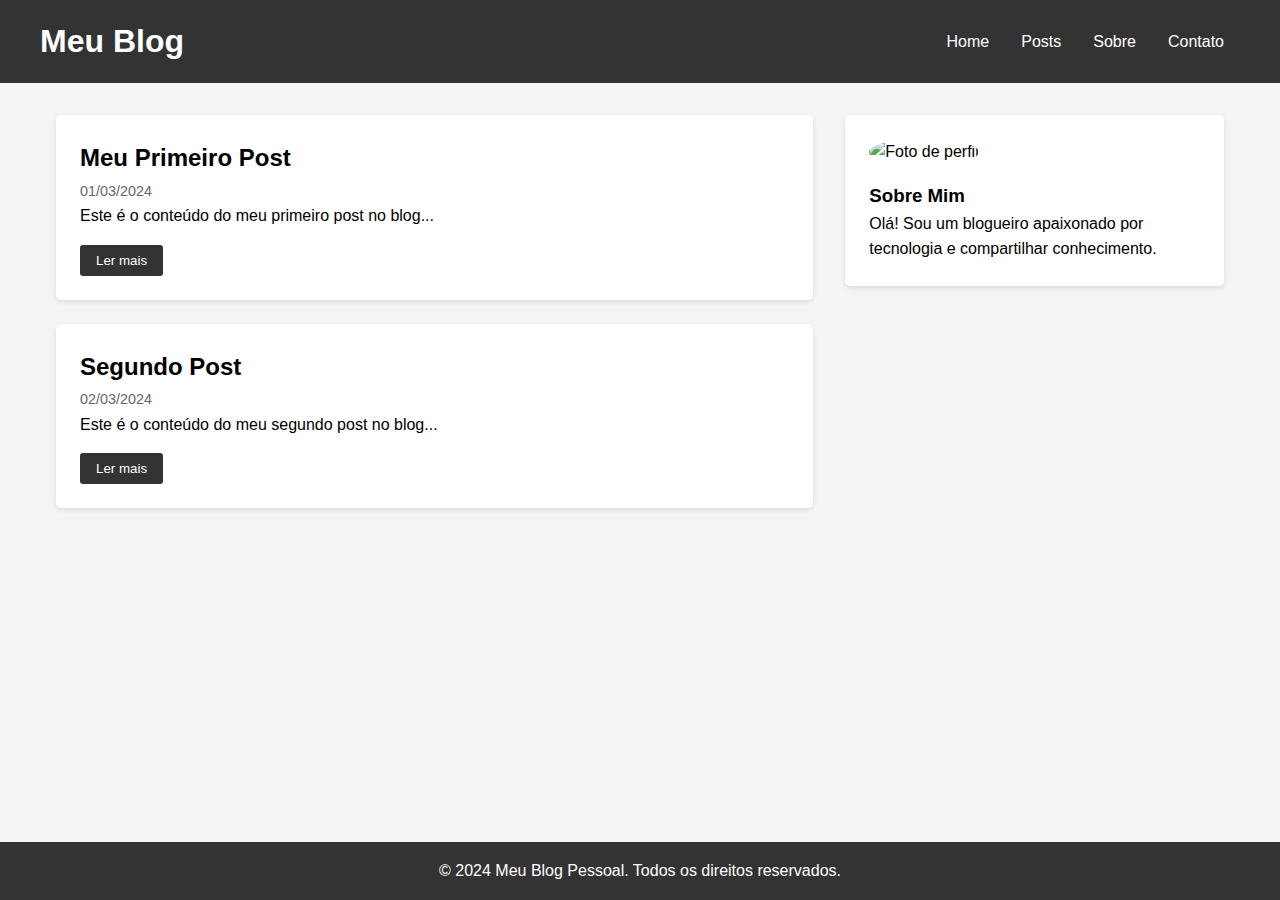
==== index.html @ 65b3a238 "First commit" ====
<!DOCTYPE html>
<html lang="pt-br">
<head>
    <meta charset="UTF-8">
    <meta name="viewport" content="width=device-width, initial-scale=1.0">
    <title>Meu Blog Pessoal</title>
    <link rel="stylesheet" href="styles.css">
</head>
<body>
    <header>
        <nav>
            <h1>Meu Blog</h1>
            <ul>
                <li><a href="#home">Home</a></li>
                <li><a href="#posts">Posts</a></li>
                <li><a href="#sobre">Sobre</a></li>
                <li><a href="#contato">Contato</a></li>
            </ul>
        </nav>
    </header>

    <main>
        <section id="posts">
            <article class="post">
                <h2>Meu Primeiro Post</h2>
                <span class="data">01/03/2024</span>
                <p>Este é o conteúdo do meu primeiro post no blog...</p>
                <button class="btn-ler-mais">Ler mais</button>
            </article>

            <article class="post">
                <h2>Segundo Post</h2>
                <span class="data">02/03/2024</span>
                <p>Este é o conteúdo do meu segundo post no blog...</p>
                <button class="btn-ler-mais">Ler mais</button>
            </article>
        </section>

        <aside>
            <div class="perfil">
                <img src="https://via.placeholder.com/150" alt="Foto de perfil">
                <h3>Sobre Mim</h3>
                <p>Olá! Sou um blogueiro apaixonado por tecnologia e compartilhar conhecimento.</p>
            </div>
        </aside>
    </main>

    <footer>
        <p>&copy; 2024 Meu Blog Pessoal. Todos os direitos reservados.</p>
    </footer>

    <script src="script.js"></script>
</body>
</html>
---- styles.css ----
* {
    margin: 0;
    padding: 0;
    box-sizing: border-box;
}

body {
    font-family: Arial, sans-serif;
    line-height: 1.6;
    background-color: #f4f4f4;
}

header {
    background-color: #333;
    color: white;
    padding: 1rem;
}

nav {
    display: flex;
    justify-content: space-between;
    align-items: center;
    max-width: 1200px;
    margin: 0 auto;
}

nav ul {
    display: flex;
    list-style: none;
}

nav ul li a {
    color: white;
    text-decoration: none;
    padding: 0.5rem 1rem;
}

nav ul li a:hover {
    background-color: #555;
    border-radius: 3px;
}

main {
    max-width: 1200px;
    margin: 2rem auto;
    display: grid;
    grid-template-columns: 2fr 1fr;
    gap: 2rem;
    padding: 0 1rem;
}

.post {
    background-color: white;
    padding: 1.5rem;
    margin-bottom: 1.5rem;
    border-radius: 5px;
    box-shadow: 0 2px 5px rgba(0,0,0,0.1);
}

.data {
    color: #666;
    font-size: 0.9rem;
}

.btn-ler-mais {
    background-color: #333;
    color: white;
    border: none;
    padding: 0.5rem 1rem;
    border-radius: 3px;
    cursor: pointer;
    margin-top: 1rem;
}

.btn-ler-mais:hover {
    background-color: #555;
}

.perfil {
    background-color: white;
    padding: 1.5rem;
    border-radius: 5px;
    box-shadow: 0 2px 5px rgba(0,0,0,0.1);
}

.perfil img {
    width: 100%;
    border-radius: 50%;
    margin-bottom: 1rem;
}

footer {
    background-color: #333;
    color: white;
    text-align: center;
    padding: 1rem;
    position: fixed;
    bottom: 0;
    width: 100%;
}

@media (max-width: 768px) {
    main {
        grid-template-columns: 1fr;
    }

    nav {
        flex-direction: column;
        text-align: center;
    }

    nav ul {
        margin-top: 1rem;
        flex-direction: column;
    }

    nav ul li {
        margin: 0.5rem 0;
    }
}
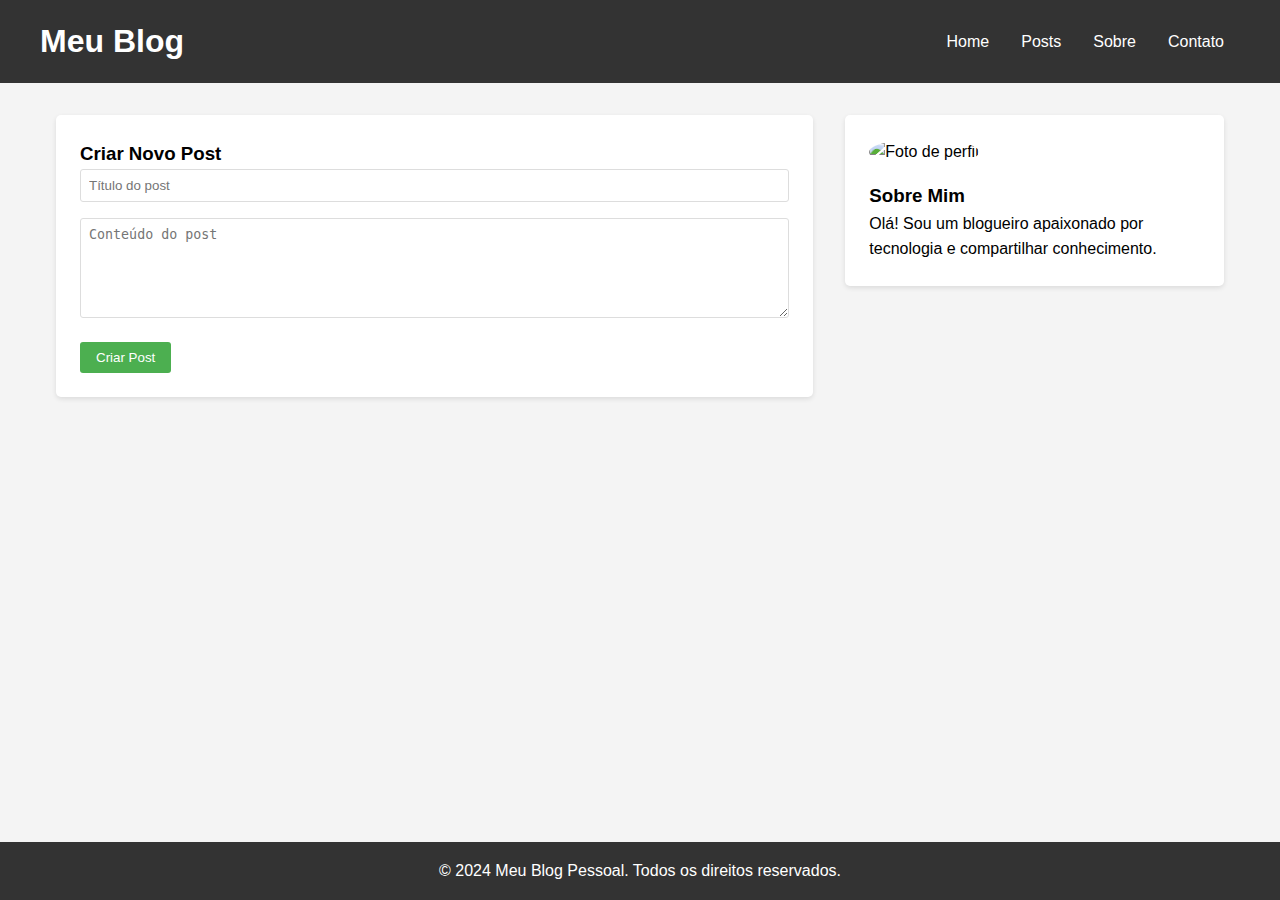
==== commit ea83721c: "Implementa Criação de Post" ====
--- a/index.html
+++ b/index.html
@@ -21,19 +21,14 @@
 
     <main>
         <section id="posts">
-            <article class="post">
-                <h2>Meu Primeiro Post</h2>
-                <span class="data">01/03/2024</span>
-                <p>Este é o conteúdo do meu primeiro post no blog...</p>
-                <button class="btn-ler-mais">Ler mais</button>
-            </article>
+            <div class="novo-post-form">
+                <h3>Criar Novo Post</h3>
+                <input type="text" id="titulo-post" placeholder="Título do post">
+                <textarea id="conteudo-post" placeholder="Conteúdo do post"></textarea>
+                <button onclick="criarNovoPost()" class="btn-criar-post">Criar Post</button>
+            </div>
 
-            <article class="post">
-                <h2>Segundo Post</h2>
-                <span class="data">02/03/2024</span>
-                <p>Este é o conteúdo do meu segundo post no blog...</p>
-                <button class="btn-ler-mais">Ler mais</button>
-            </article>
+          
         </section>
 
         <aside>
--- a/styles.css
+++ b/styles.css
@@ -117,4 +117,44 @@
     nav ul li {
         margin: 0.5rem 0;
     }
+}
+
+.post p {
+    overflow: hidden;
+    transition: max-height 0.3s ease-out;
+}
+
+.novo-post-form {
+    background-color: white;
+    padding: 1.5rem;
+    margin-bottom: 1.5rem;
+    border-radius: 5px;
+    box-shadow: 0 2px 5px rgba(0,0,0,0.1);
+}
+
+.novo-post-form input,
+.novo-post-form textarea {
+    width: 100%;
+    padding: 0.5rem;
+    margin-bottom: 1rem;
+    border: 1px solid #ddd;
+    border-radius: 3px;
+}
+
+.novo-post-form textarea {
+    height: 100px;
+    resize: vertical;
+}
+
+.btn-criar-post {
+    background-color: #4CAF50;
+    color: white;
+    border: none;
+    padding: 0.5rem 1rem;
+    border-radius: 3px;
+    cursor: pointer;
+}
+
+.btn-criar-post:hover {
+    background-color: #45a049;
 } 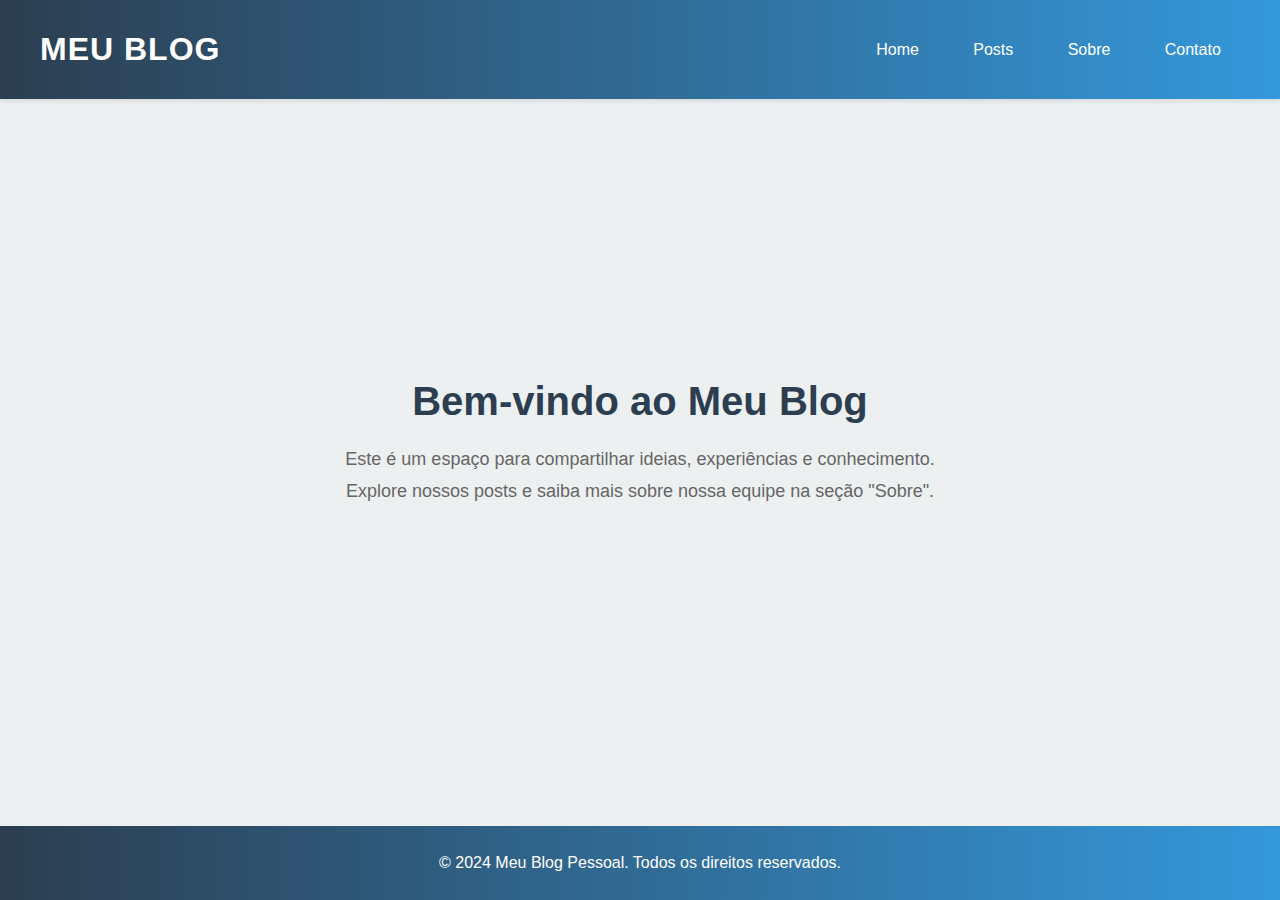
==== commit 5c6f5da4: "Merge branch 'main' of https://github.com/nsllongo/trabalhosisweb into new-css" ====
--- a/index.html
+++ b/index.html
@@ -1,49 +1,37 @@
-<!DOCTYPE html>
+<!doctype html>
 <html lang="pt-br">
-<head>
-    <meta charset="UTF-8">
-    <meta name="viewport" content="width=device-width, initial-scale=1.0">
-    <title>Meu Blog Pessoal</title>
-    <link rel="stylesheet" href="styles.css">
-</head>
-<body>
+  <head>
+    <meta charset="UTF-8" />
+    <meta name="viewport" content="width=device-width, initial-scale=1.0" />
+    <title>Home - Meu Blog Pessoal</title>
+    <link rel="stylesheet" href="styles.css" />
+  </head>
+  <body>
     <header>
-        <nav>
-            <h1>Meu Blog</h1>
-            <ul>
-                <li><a href="#home">Home</a></li>
-                <li><a href="#posts">Posts</a></li>
-                <li><a href="#sobre">Sobre</a></li>
-                <li><a href="#contato">Contato</a></li>
-            </ul>
-        </nav>
+      <nav>
+        <h1>Meu Blog</h1>
+        <ul>
+          <li><a href="index.html">Home</a></li>
+          <li><a href="posts.html">Posts</a></li>
+          <li><a href="sobre.html">Sobre</a></li>
+          <li><a href="contato.html">Contato</a></li>
+        </ul>
+      </nav>
     </header>
 
     <main>
-        <section id="posts">
-            <div class="novo-post-form">
-                <h3>Criar Novo Post</h3>
-                <input type="text" id="titulo-post" placeholder="Título do post">
-                <textarea id="conteudo-post" placeholder="Conteúdo do post"></textarea>
-                <button onclick="criarNovoPost()" class="btn-criar-post">Criar Post</button>
-            </div>
+      <div class="titulo-descricao">
 
-          
-        </section>
-
-        <aside>
-            <div class="perfil">
-                <img src="https://via.placeholder.com/150" alt="Foto de perfil">
-                <h3>Sobre Mim</h3>
-                <p>Olá! Sou um blogueiro apaixonado por tecnologia e compartilhar conhecimento.</p>
-            </div>
-        </aside>
+      <h2>Bem-vindo ao Meu Blog</h2>
+      <p>
+        Este é um espaço para compartilhar ideias, experiências e conhecimento.
+        Explore nossos posts e saiba mais sobre nossa equipe na seção "Sobre".
+      </p>
+      </div>
     </main>
 
     <footer>
-        <p>&copy; 2024 Meu Blog Pessoal. Todos os direitos reservados.</p>
+      <p>&copy; 2024 Meu Blog Pessoal. Todos os direitos reservados.</p>
     </footer>
-
-    <script src="script.js"></script>
-</body>
-</html> +  </body>
+</html>
--- a/styles.css
+++ b/styles.css
@@ -1,160 +1,291 @@
 * {
-    margin: 0;
-    padding: 0;
-    box-sizing: border-box;
+  margin: 0;
+  padding: 0;
+  box-sizing: border-box;
+}
+
+:root {
+  --primary-color: #2c3e50;
+  --secondary-color: #3498db;
+  --accent-color: #e74c3c;
+  --text-color: #333;
+  --light-bg: #ecf0f1;
+  --white: #ffffff;
 }
 
 body {
-    font-family: Arial, sans-serif;
-    line-height: 1.6;
-    background-color: #f4f4f4;
+  font-family: 'Segoe UI', Tahoma, Geneva, Verdana, sans-serif;
+  line-height: 1.6;
+  background-color: var(--light-bg);
+  display: flex;
+  flex-direction: column;
+  min-height: 100vh;
+  margin: 0;
+  color: var(--text-color);
 }
 
 header {
-    background-color: #333;
-    color: white;
-    padding: 1rem;
+  background: linear-gradient(to right, var(--primary-color), var(--secondary-color));
+  color: var(--white);
+  padding: 1.5rem;
+  box-shadow: 0 2px 5px rgba(0, 0, 0, 0.1);
 }
 
 nav {
-    display: flex;
-    justify-content: space-between;
-    align-items: center;
-    max-width: 1200px;
-    margin: 0 auto;
+  display: flex;
+  justify-content: space-between;
+  align-items: center;
+  max-width: 1200px;
+  margin: 0 auto;
+}
+
+nav h1 {
+  font-size: 2rem;
+  font-weight: 700;
+  text-transform: uppercase;
+  letter-spacing: 1px;
 }
 
 nav ul {
-    display: flex;
-    list-style: none;
+  display: flex;
+  list-style: none;
+  gap: 1rem;
 }
 
 nav ul li a {
-    color: white;
-    text-decoration: none;
-    padding: 0.5rem 1rem;
+  color: var(--white);
+  text-decoration: none;
+  padding: 0.7rem 1.2rem;
+  border-radius: 25px;
+  transition: all 0.3s ease;
+  font-weight: 500;
 }
 
 nav ul li a:hover {
-    background-color: #555;
-    border-radius: 3px;
+  background-color: rgba(255, 255, 255, 0.2);
+  transform: translateY(-2px);
 }
 
 main {
-    max-width: 1200px;
-    margin: 2rem auto;
-    display: grid;
-    grid-template-columns: 2fr 1fr;
-    gap: 2rem;
-    padding: 0 1rem;
+  flex: 1;
+  max-width: 1200px;
+  margin: 2rem auto;
+  padding: 0 2rem;
+  display: grid;
+  grid-template-columns: 2fr 1fr;  /* 2/3 para posts, 1/3 para formulário */
+  gap: 2rem;
+}
+
+.posts-container {
+  overflow-y: auto;
+  max-height: 80vh;  /* Altura máxima com scroll */
+  padding-right: 1rem;
+}
+
+.posts-container::-webkit-scrollbar {
+  width: 8px;
+}
+
+.posts-container::-webkit-scrollbar-track {
+  background: var(--light-bg);
+  border-radius: 4px;
+}
+
+.posts-container::-webkit-scrollbar-thumb {
+  background: var(--secondary-color);
+  border-radius: 4px;
+}
+
+.sidebar {
+  position: sticky;
+  top: 2rem;
+  height: fit-content;
+}
+
+.novo-post-form {
+  position: sticky;
+  top: 2rem;
+}
+
+main h2 {
+  color: var(--primary-color);
+  font-size: 2.5rem;
+  margin-bottom: 1.5rem;
+  text-align: center;
+}
+
+main p {
+  font-size: 1.1rem;
+  color: var(--text-color);
+  line-height: 1.8;
+  margin-bottom: 1.5rem;
 }
 
 .post {
-    background-color: white;
-    padding: 1.5rem;
-    margin-bottom: 1.5rem;
-    border-radius: 5px;
-    box-shadow: 0 2px 5px rgba(0,0,0,0.1);
+  background-color: var(--white);
+  padding: 2rem;
+  margin-bottom: 2rem;
+  border-radius: 10px;
+  box-shadow: 0 4px 6px rgba(0, 0, 0, 0.1);
+  transition: transform 0.3s ease;
+}
+
+.post:hover {
+  transform: translateY(-5px);
+}
+
+.post h2 {
+  color: var(--primary-color);
+  font-size: 1.8rem;
+  margin-bottom: 1rem;
 }
 
 .data {
-    color: #666;
-    font-size: 0.9rem;
+  color: var(--secondary-color);
+  font-size: 0.9rem;
+  font-weight: 500;
+  margin-bottom: 1rem;
+  display: block;
 }
 
 .btn-ler-mais {
-    background-color: #333;
-    color: white;
-    border: none;
-    padding: 0.5rem 1rem;
-    border-radius: 3px;
-    cursor: pointer;
-    margin-top: 1rem;
+  background-color: var(--secondary-color);
+  color: var(--white);
+  border: none;
+  padding: 0.8rem 1.5rem;
+  border-radius: 25px;
+  cursor: pointer;
+  font-weight: 600;
+  transition: all 0.3s ease;
 }
 
 .btn-ler-mais:hover {
-    background-color: #555;
-}
-
-.perfil {
-    background-color: white;
-    padding: 1.5rem;
-    border-radius: 5px;
-    box-shadow: 0 2px 5px rgba(0,0,0,0.1);
-}
-
-.perfil img {
-    width: 100%;
-    border-radius: 50%;
-    margin-bottom: 1rem;
-}
-
-footer {
-    background-color: #333;
-    color: white;
-    text-align: center;
-    padding: 1rem;
-    position: fixed;
-    bottom: 0;
-    width: 100%;
-}
-
-@media (max-width: 768px) {
-    main {
-        grid-template-columns: 1fr;
-    }
-
-    nav {
-        flex-direction: column;
-        text-align: center;
-    }
-
-    nav ul {
-        margin-top: 1rem;
-        flex-direction: column;
-    }
-
-    nav ul li {
-        margin: 0.5rem 0;
-    }
-}
-
-.post p {
-    overflow: hidden;
-    transition: max-height 0.3s ease-out;
+  background-color: var(--primary-color);
+  transform: scale(1.05);
 }
 
 .novo-post-form {
-    background-color: white;
-    padding: 1.5rem;
-    margin-bottom: 1.5rem;
-    border-radius: 5px;
-    box-shadow: 0 2px 5px rgba(0,0,0,0.1);
+  background-color: var(--white);
+  padding: 2rem;
+  margin-bottom: 2rem;
+  border-radius: 10px;
+  box-shadow: 0 4px 6px rgba(0, 0, 0, 0.1);
+}
+
+.novo-post-form h3 {
+  color: var(--primary-color);
+  margin-bottom: 1.5rem;
+  font-size: 1.5rem;
 }
 
 .novo-post-form input,
 .novo-post-form textarea {
-    width: 100%;
-    padding: 0.5rem;
-    margin-bottom: 1rem;
-    border: 1px solid #ddd;
-    border-radius: 3px;
-}
-
-.novo-post-form textarea {
-    height: 100px;
-    resize: vertical;
+  width: 100%;
+  padding: 1rem;
+  margin-bottom: 1rem;
+  border: 2px solid #e0e0e0;
+  border-radius: 8px;
+  font-size: 1rem;
+  transition: border-color 0.3s ease;
+}
+
+.novo-post-form input:focus,
+.novo-post-form textarea:focus {
+  outline: none;
+  border-color: var(--secondary-color);
 }
 
 .btn-criar-post {
-    background-color: #4CAF50;
-    color: white;
-    border: none;
-    padding: 0.5rem 1rem;
-    border-radius: 3px;
-    cursor: pointer;
+  background-color: var(--accent-color);
+  color: var(--white);
+  border: none;
+  padding: 0.8rem 1.5rem;
+  border-radius: 25px;
+  cursor: pointer;
+  font-weight: 600;
+  transition: all 0.3s ease;
 }
 
 .btn-criar-post:hover {
-    background-color: #45a049;
-} +  background-color: #c0392b;
+  transform: scale(1.05);
+}
+
+footer {
+  background: linear-gradient(to right, var(--primary-color), var(--secondary-color));
+  color: var(--white);
+  text-align: center;
+  padding: 1.5rem;
+  margin-top: 2rem;
+}
+
+/* Responsividade */
+@media (max-width: 768px) {
+  nav {
+    flex-direction: column;
+    text-align: center;
+  }
+
+  nav ul {
+    margin-top: 1rem;
+    flex-direction: column;
+  }
+
+  nav ul li {
+    margin: 0.5rem 0;
+  }
+
+  main {
+    grid-template-columns: 1fr;  /* Uma coluna em telas menores */
+    padding: 0 1rem;
+  }
+
+  .posts-container {
+    max-height: none;
+    overflow-y: visible;
+    padding-right: 0;
+  }
+
+  .sidebar {
+    position: static;
+  }
+
+  .post {
+    padding: 1.5rem;
+  }
+}
+
+.titulo-descricao {
+  position: absolute;
+  top: 50%;
+  left: 50%;
+  transform: translate(-50%, -50%);
+  text-align: center;
+  max-width: 600px;
+}
+.titulo-descricao h2 {
+  margin-bottom: 10px; 
+}
+
+.titulo-descricao p {
+  font-size: 18px;
+  color: #666;}
+
+.sobre {
+  position: absolute;
+  top: 50%;
+  left: 50%;
+  transform: translate(-50%, -50%);
+  text-align: center;
+  max-width: 600px;
+}
+
+.contato {
+  position: absolute;
+  top: 50%;
+  left: 50%;
+  transform: translate(-50%, -50%);
+  text-align: center;
+  max-width: 600px;
+}
+
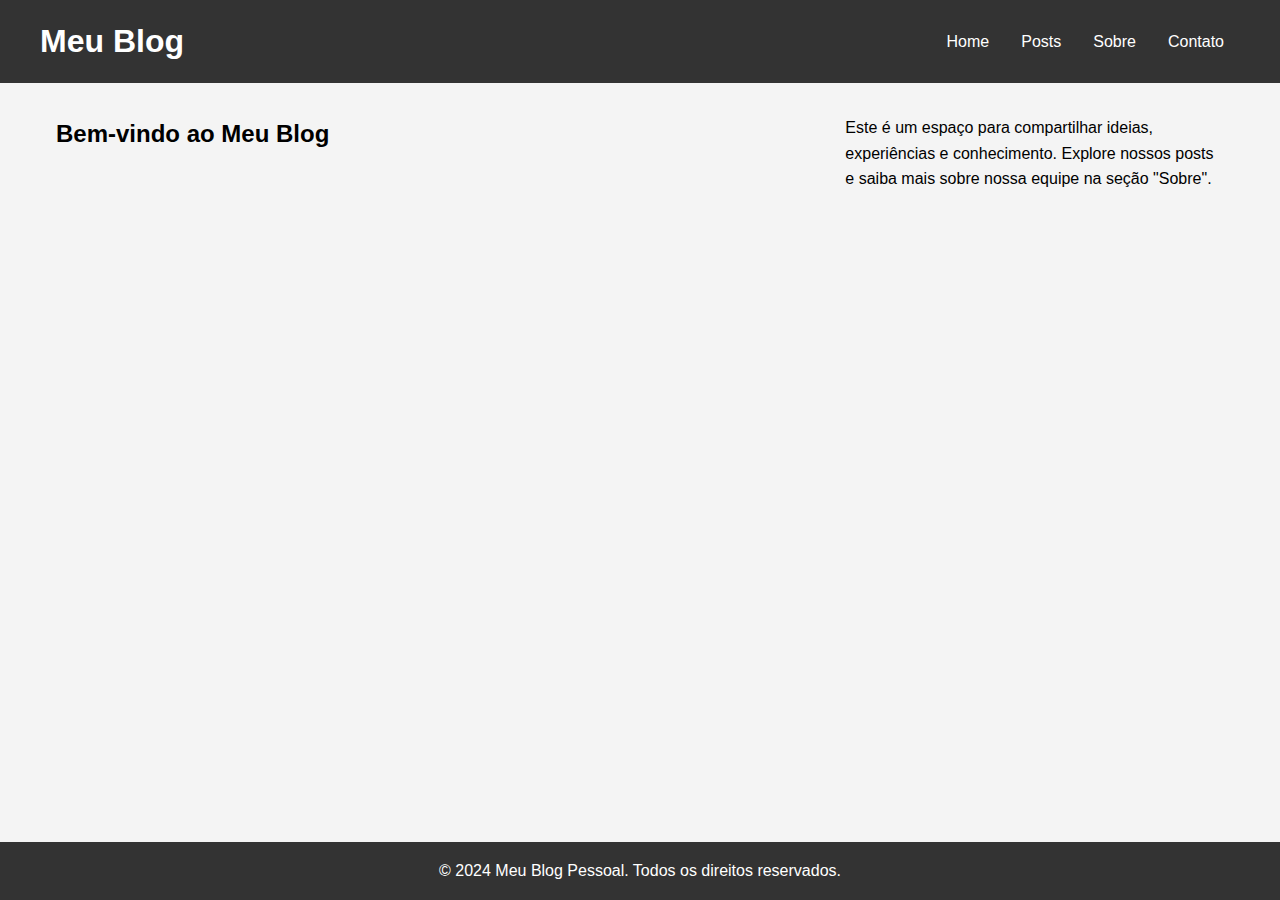
==== commit af9d27b8: "Revert "New css"" ====
--- a/index.html
+++ b/index.html
@@ -20,14 +20,11 @@
     </header>
 
     <main>
-      <div class="titulo-descricao">
-
       <h2>Bem-vindo ao Meu Blog</h2>
       <p>
         Este é um espaço para compartilhar ideias, experiências e conhecimento.
         Explore nossos posts e saiba mais sobre nossa equipe na seção "Sobre".
       </p>
-      </div>
     </main>
 
     <footer>
--- a/styles.css
+++ b/styles.css
@@ -4,31 +4,20 @@
   box-sizing: border-box;
 }
 
-:root {
-  --primary-color: #2c3e50;
-  --secondary-color: #3498db;
-  --accent-color: #e74c3c;
-  --text-color: #333;
-  --light-bg: #ecf0f1;
-  --white: #ffffff;
-}
-
 body {
-  font-family: 'Segoe UI', Tahoma, Geneva, Verdana, sans-serif;
+  font-family: Arial, sans-serif;
   line-height: 1.6;
-  background-color: var(--light-bg);
+  background-color: #f4f4f4;
   display: flex;
   flex-direction: column;
   min-height: 100vh;
   margin: 0;
-  color: var(--text-color);
 }
 
 header {
-  background: linear-gradient(to right, var(--primary-color), var(--secondary-color));
-  color: var(--white);
-  padding: 1.5rem;
-  box-shadow: 0 2px 5px rgba(0, 0, 0, 0.1);
+  background-color: #333;
+  color: white;
+  padding: 1rem;
 }
 
 nav {
@@ -39,253 +28,136 @@
   margin: 0 auto;
 }
 
-nav h1 {
-  font-size: 2rem;
-  font-weight: 700;
-  text-transform: uppercase;
-  letter-spacing: 1px;
-}
-
 nav ul {
   display: flex;
   list-style: none;
-  gap: 1rem;
 }
 
 nav ul li a {
-  color: var(--white);
+  color: white;
   text-decoration: none;
-  padding: 0.7rem 1.2rem;
-  border-radius: 25px;
-  transition: all 0.3s ease;
-  font-weight: 500;
+  padding: 0.5rem 1rem;
 }
 
 nav ul li a:hover {
-  background-color: rgba(255, 255, 255, 0.2);
-  transform: translateY(-2px);
+  background-color: #555;
+  border-radius: 3px;
 }
 
 main {
   flex: 1;
   max-width: 1200px;
   margin: 2rem auto;
-  padding: 0 2rem;
   display: grid;
-  grid-template-columns: 2fr 1fr;  /* 2/3 para posts, 1/3 para formulário */
+  grid-template-columns: 2fr 1fr;
   gap: 2rem;
+  padding: 0 1rem;
 }
 
-.posts-container {
+#posts {
+  max-height: 400px;
   overflow-y: auto;
-  max-height: 80vh;  /* Altura máxima com scroll */
-  padding-right: 1rem;
-}
-
-.posts-container::-webkit-scrollbar {
-  width: 8px;
-}
-
-.posts-container::-webkit-scrollbar-track {
-  background: var(--light-bg);
+  padding: 1rem;
+  border: 1px solid #ddd;
+  background-color: #f9f9f9;
   border-radius: 4px;
 }
 
-.posts-container::-webkit-scrollbar-thumb {
-  background: var(--secondary-color);
-  border-radius: 4px;
+.post {
+  background-color: white;
+  padding: 1.5rem;
+  margin-bottom: 1.5rem;
+  border-radius: 5px;
+  box-shadow: 0 2px 5px rgba(0, 0, 0, 0.1);
 }
 
-.sidebar {
-  position: sticky;
-  top: 2rem;
-  height: fit-content;
+.post p {
+  max-height: 100px;
+  overflow: hidden;
+  transition: max-height 0.3s ease-out;
+}
+
+.post p.expandido {
+  max-height: 1000px;
+  overflow: visible;
+}
+
+.data {
+  color: #666;
+  font-size: 0.9rem;
+}
+
+/* Botões */
+.btn-ler-mais {
+  background-color: #333;
+  color: white;
+  border: none;
+  padding: 0.5rem 1rem;
+  border-radius: 3px;
+  cursor: pointer;
+  margin-top: 1rem;
+}
+
+.btn-ler-mais:hover {
+  background-color: #555;
+}
+
+.btn-criar-post {
+  background-color: #4caf50;
+  color: white;
+  border: none;
+  padding: 0.5rem 1rem;
+  border-radius: 3px;
+  cursor: pointer;
+}
+
+.btn-criar-post:hover {
+  background-color: #45a049;
+}
+
+.perfil {
+  background-color: white;
+  padding: 1.5rem;
+  border-radius: 5px;
+  box-shadow: 0 2px 5px rgba(0, 0, 0, 0.1);
+}
+
+.perfil img {
+  width: 100%;
+  border-radius: 50%;
+  margin-bottom: 1rem;
+}
+
+footer {
+  background-color: #333;
+  color: white;
+  text-align: center;
+  padding: 1rem;
+  position: relative;
+  bottom: 0;
+  width: 100%;
 }
 
 .novo-post-form {
-  position: sticky;
-  top: 2rem;
-}
-
-main h2 {
-  color: var(--primary-color);
-  font-size: 2.5rem;
+  background-color: white;
+  padding: 1.5rem;
   margin-bottom: 1.5rem;
-  text-align: center;
-}
-
-main p {
-  font-size: 1.1rem;
-  color: var(--text-color);
-  line-height: 1.8;
-  margin-bottom: 1.5rem;
-}
-
-.post {
-  background-color: var(--white);
-  padding: 2rem;
-  margin-bottom: 2rem;
-  border-radius: 10px;
-  box-shadow: 0 4px 6px rgba(0, 0, 0, 0.1);
-  transition: transform 0.3s ease;
-}
-
-.post:hover {
-  transform: translateY(-5px);
-}
-
-.post h2 {
-  color: var(--primary-color);
-  font-size: 1.8rem;
-  margin-bottom: 1rem;
-}
-
-.data {
-  color: var(--secondary-color);
-  font-size: 0.9rem;
-  font-weight: 500;
-  margin-bottom: 1rem;
-  display: block;
-}
-
-.btn-ler-mais {
-  background-color: var(--secondary-color);
-  color: var(--white);
-  border: none;
-  padding: 0.8rem 1.5rem;
-  border-radius: 25px;
-  cursor: pointer;
-  font-weight: 600;
-  transition: all 0.3s ease;
-}
-
-.btn-ler-mais:hover {
-  background-color: var(--primary-color);
-  transform: scale(1.05);
-}
-
-.novo-post-form {
-  background-color: var(--white);
-  padding: 2rem;
-  margin-bottom: 2rem;
-  border-radius: 10px;
-  box-shadow: 0 4px 6px rgba(0, 0, 0, 0.1);
-}
-
-.novo-post-form h3 {
-  color: var(--primary-color);
-  margin-bottom: 1.5rem;
-  font-size: 1.5rem;
+  border-radius: 5px;
+  box-shadow: 0 2px 5px rgba(0, 0, 0, 0.1);
 }
 
 .novo-post-form input,
 .novo-post-form textarea {
   width: 100%;
-  padding: 1rem;
+  padding: 0.5rem;
   margin-bottom: 1rem;
-  border: 2px solid #e0e0e0;
-  border-radius: 8px;
-  font-size: 1rem;
-  transition: border-color 0.3s ease;
+  border: 1px solid #ddd;
+  border-radius: 3px;
 }
 
-.novo-post-form input:focus,
-.novo-post-form textarea:focus {
-  outline: none;
-  border-color: var(--secondary-color);
+.novo-post-form textarea {
+  max-width: 100%;
+  max-height: 150px;
+  overflow-y: auto;
+  resize: vertical;
 }
-
-.btn-criar-post {
-  background-color: var(--accent-color);
-  color: var(--white);
-  border: none;
-  padding: 0.8rem 1.5rem;
-  border-radius: 25px;
-  cursor: pointer;
-  font-weight: 600;
-  transition: all 0.3s ease;
-}
-
-.btn-criar-post:hover {
-  background-color: #c0392b;
-  transform: scale(1.05);
-}
-
-footer {
-  background: linear-gradient(to right, var(--primary-color), var(--secondary-color));
-  color: var(--white);
-  text-align: center;
-  padding: 1.5rem;
-  margin-top: 2rem;
-}
-
-/* Responsividade */
-@media (max-width: 768px) {
-  nav {
-    flex-direction: column;
-    text-align: center;
-  }
-
-  nav ul {
-    margin-top: 1rem;
-    flex-direction: column;
-  }
-
-  nav ul li {
-    margin: 0.5rem 0;
-  }
-
-  main {
-    grid-template-columns: 1fr;  /* Uma coluna em telas menores */
-    padding: 0 1rem;
-  }
-
-  .posts-container {
-    max-height: none;
-    overflow-y: visible;
-    padding-right: 0;
-  }
-
-  .sidebar {
-    position: static;
-  }
-
-  .post {
-    padding: 1.5rem;
-  }
-}
-
-.titulo-descricao {
-  position: absolute;
-  top: 50%;
-  left: 50%;
-  transform: translate(-50%, -50%);
-  text-align: center;
-  max-width: 600px;
-}
-.titulo-descricao h2 {
-  margin-bottom: 10px; 
-}
-
-.titulo-descricao p {
-  font-size: 18px;
-  color: #666;}
-
-.sobre {
-  position: absolute;
-  top: 50%;
-  left: 50%;
-  transform: translate(-50%, -50%);
-  text-align: center;
-  max-width: 600px;
-}
-
-.contato {
-  position: absolute;
-  top: 50%;
-  left: 50%;
-  transform: translate(-50%, -50%);
-  text-align: center;
-  max-width: 600px;
-}
-
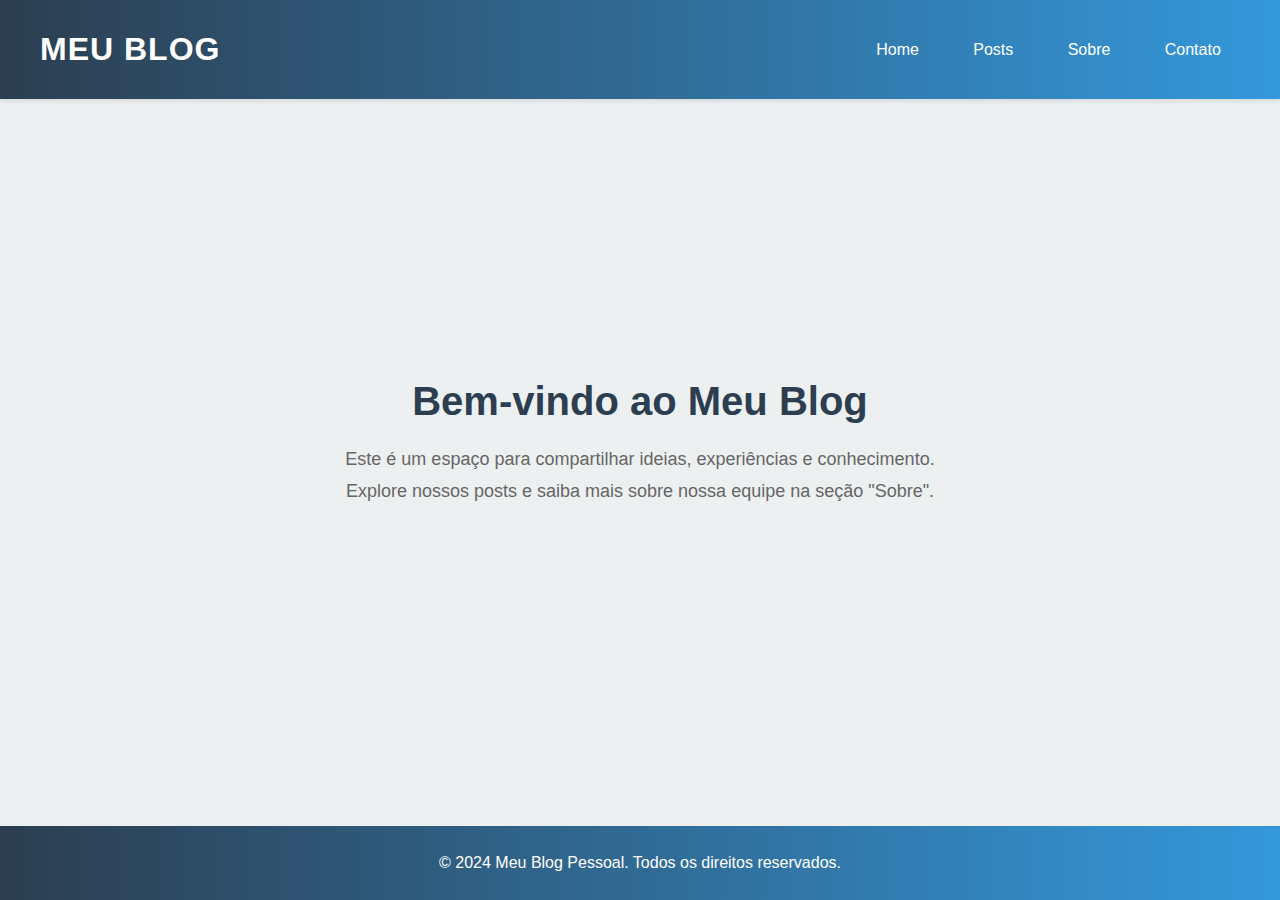
==== commit 2fb1b5aa: "css + html" ====
--- a/index.html
+++ b/index.html
@@ -3,7 +3,7 @@
   <head>
     <meta charset="UTF-8" />
     <meta name="viewport" content="width=device-width, initial-scale=1.0" />
-    <title>Home - Meu Blog Pessoal</title>
+    <title> Home - Meu Blog Pessoal </title>
     <link rel="stylesheet" href="styles.css" />
   </head>
   <body>
@@ -20,11 +20,14 @@
     </header>
 
     <main>
+      <div class="titulo-descricao">
+
       <h2>Bem-vindo ao Meu Blog</h2>
       <p>
         Este é um espaço para compartilhar ideias, experiências e conhecimento.
-        Explore nossos posts e saiba mais sobre nossa equipe na seção "Sobre".
+        Explore nossos posts e saiba mais sobre nossa equipe na seção "Sobre". 
       </p>
+      </div>
     </main>
 
     <footer>
--- a/styles.css
+++ b/styles.css
@@ -4,20 +4,31 @@
   box-sizing: border-box;
 }
 
+:root {
+  --primary-color: #2c3e50;
+  --secondary-color: #3498db;
+  --accent-color: #e74c3c;
+  --text-color: #333;
+  --light-bg: #ecf0f1;
+  --white: #ffffff;
+}
+
 body {
-  font-family: Arial, sans-serif;
+  font-family: 'Segoe UI', Tahoma, Geneva, Verdana, sans-serif;
   line-height: 1.6;
-  background-color: #f4f4f4;
+  background-color: var(--light-bg);
   display: flex;
   flex-direction: column;
   min-height: 100vh;
   margin: 0;
+  color: var(--text-color);
 }
 
 header {
-  background-color: #333;
-  color: white;
-  padding: 1rem;
+  background: linear-gradient(to right, var(--primary-color), var(--secondary-color));
+  color: var(--white);
+  padding: 1.5rem;
+  box-shadow: 0 2px 5px rgba(0, 0, 0, 0.1);
 }
 
 nav {
@@ -28,136 +39,253 @@
   margin: 0 auto;
 }
 
+nav h1 {
+  font-size: 2rem;
+  font-weight: 700;
+  text-transform: uppercase;
+  letter-spacing: 1px;
+}
+
 nav ul {
   display: flex;
   list-style: none;
+  gap: 1rem;
 }
 
 nav ul li a {
-  color: white;
+  color: var(--white);
   text-decoration: none;
-  padding: 0.5rem 1rem;
+  padding: 0.7rem 1.2rem;
+  border-radius: 25px;
+  transition: all 0.3s ease;
+  font-weight: 500;
 }
 
 nav ul li a:hover {
-  background-color: #555;
-  border-radius: 3px;
+  background-color: rgba(255, 255, 255, 0.2);
+  transform: translateY(-2px);
 }
 
 main {
   flex: 1;
   max-width: 1200px;
   margin: 2rem auto;
+  padding: 0 2rem;
   display: grid;
-  grid-template-columns: 2fr 1fr;
+  grid-template-columns: 2fr 1fr;  /* 2/3 para posts, 1/3 para formulário */
   gap: 2rem;
-  padding: 0 1rem;
-}
-
-#posts {
-  max-height: 400px;
+}
+
+.posts-container {
   overflow-y: auto;
-  padding: 1rem;
-  border: 1px solid #ddd;
-  background-color: #f9f9f9;
+  max-height: 80vh;  /* Altura máxima com scroll */
+  padding-right: 1rem;
+}
+
+.posts-container::-webkit-scrollbar {
+  width: 8px;
+}
+
+.posts-container::-webkit-scrollbar-track {
+  background: var(--light-bg);
   border-radius: 4px;
 }
 
+.posts-container::-webkit-scrollbar-thumb {
+  background: var(--secondary-color);
+  border-radius: 4px;
+}
+
+.sidebar {
+  position: sticky;
+  top: 2rem;
+  height: fit-content;
+}
+
+.novo-post-form {
+  position: sticky;
+  top: 2rem;
+}
+
+main h2 {
+  color: var(--primary-color);
+  font-size: 2.5rem;
+  margin-bottom: 1.5rem;
+  text-align: center;
+}
+
+main p {
+  font-size: 1.1rem;
+  color: var(--text-color);
+  line-height: 1.8;
+  margin-bottom: 1.5rem;
+}
+
 .post {
-  background-color: white;
-  padding: 1.5rem;
+  background-color: var(--white);
+  padding: 2rem;
+  margin-bottom: 2rem;
+  border-radius: 10px;
+  box-shadow: 0 4px 6px rgba(0, 0, 0, 0.1);
+  transition: transform 0.3s ease;
+}
+
+.post:hover {
+  transform: translateY(-5px);
+}
+
+.post h2 {
+  color: var(--primary-color);
+  font-size: 1.8rem;
+  margin-bottom: 1rem;
+}
+
+.data {
+  color: var(--secondary-color);
+  font-size: 0.9rem;
+  font-weight: 500;
+  margin-bottom: 1rem;
+  display: block;
+}
+
+.btn-ler-mais {
+  background-color: var(--secondary-color);
+  color: var(--white);
+  border: none;
+  padding: 0.8rem 1.5rem;
+  border-radius: 25px;
+  cursor: pointer;
+  font-weight: 600;
+  transition: all 0.3s ease;
+}
+
+.btn-ler-mais:hover {
+  background-color: var(--primary-color);
+  transform: scale(1.05);
+}
+
+.novo-post-form {
+  background-color: var(--white);
+  padding: 2rem;
+  margin-bottom: 2rem;
+  border-radius: 10px;
+  box-shadow: 0 4px 6px rgba(0, 0, 0, 0.1);
+}
+
+.novo-post-form h3 {
+  color: var(--primary-color);
   margin-bottom: 1.5rem;
-  border-radius: 5px;
-  box-shadow: 0 2px 5px rgba(0, 0, 0, 0.1);
-}
-
-.post p {
-  max-height: 100px;
-  overflow: hidden;
-  transition: max-height 0.3s ease-out;
-}
-
-.post p.expandido {
-  max-height: 1000px;
-  overflow: visible;
-}
-
-.data {
-  color: #666;
-  font-size: 0.9rem;
-}
-
-/* Botões */
-.btn-ler-mais {
-  background-color: #333;
-  color: white;
-  border: none;
-  padding: 0.5rem 1rem;
-  border-radius: 3px;
-  cursor: pointer;
-  margin-top: 1rem;
-}
-
-.btn-ler-mais:hover {
-  background-color: #555;
-}
-
-.btn-criar-post {
-  background-color: #4caf50;
-  color: white;
-  border: none;
-  padding: 0.5rem 1rem;
-  border-radius: 3px;
-  cursor: pointer;
-}
-
-.btn-criar-post:hover {
-  background-color: #45a049;
-}
-
-.perfil {
-  background-color: white;
-  padding: 1.5rem;
-  border-radius: 5px;
-  box-shadow: 0 2px 5px rgba(0, 0, 0, 0.1);
-}
-
-.perfil img {
-  width: 100%;
-  border-radius: 50%;
-  margin-bottom: 1rem;
-}
-
-footer {
-  background-color: #333;
-  color: white;
-  text-align: center;
-  padding: 1rem;
-  position: relative;
-  bottom: 0;
-  width: 100%;
-}
-
-.novo-post-form {
-  background-color: white;
-  padding: 1.5rem;
-  margin-bottom: 1.5rem;
-  border-radius: 5px;
-  box-shadow: 0 2px 5px rgba(0, 0, 0, 0.1);
+  font-size: 1.5rem;
 }
 
 .novo-post-form input,
 .novo-post-form textarea {
   width: 100%;
-  padding: 0.5rem;
+  padding: 1rem;
   margin-bottom: 1rem;
-  border: 1px solid #ddd;
-  border-radius: 3px;
-}
-
-.novo-post-form textarea {
-  max-width: 100%;
-  max-height: 150px;
-  overflow-y: auto;
-  resize: vertical;
-}
+  border: 2px solid #e0e0e0;
+  border-radius: 8px;
+  font-size: 1rem;
+  transition: border-color 0.3s ease;
+}
+
+.novo-post-form input:focus,
+.novo-post-form textarea:focus {
+  outline: none;
+  border-color: var(--secondary-color);
+}
+
+.btn-criar-post {
+  background-color: var(--accent-color);
+  color: var(--white);
+  border: none;
+  padding: 0.8rem 1.5rem;
+  border-radius: 25px;
+  cursor: pointer;
+  font-weight: 600;
+  transition: all 0.3s ease;
+}
+
+.btn-criar-post:hover {
+  background-color: #c0392b;
+  transform: scale(1.05);
+}
+
+footer {
+  background: linear-gradient(to right, var(--primary-color), var(--secondary-color));
+  color: var(--white);
+  text-align: center;
+  padding: 1.5rem;
+  margin-top: 2rem;
+}
+
+/* Responsividade */
+@media (max-width: 768px) {
+  nav {
+    flex-direction: column;
+    text-align: center;
+  }
+
+  nav ul {
+    margin-top: 1rem;
+    flex-direction: column;
+  }
+
+  nav ul li {
+    margin: 0.5rem 0;
+  }
+
+  main {
+    grid-template-columns: 1fr;  /* Uma coluna em telas menores */
+    padding: 0 1rem;
+  }
+
+  .posts-container {
+    max-height: none;
+    overflow-y: visible;
+    padding-right: 0;
+  }
+
+  .sidebar {
+    position: static;
+  }
+
+  .post {
+    padding: 1.5rem;
+  }
+}
+
+.titulo-descricao {
+  position: absolute;
+  top: 50%;
+  left: 50%;
+  transform: translate(-50%, -50%);
+  text-align: center;
+  max-width: 600px;
+}
+.titulo-descricao h2 {
+  margin-bottom: 10px; 
+}
+
+.titulo-descricao p {
+  font-size: 18px;
+  color: #666;}
+
+.sobre {
+  position: absolute;
+  top: 50%;
+  left: 50%;
+  transform: translate(-50%, -50%);
+  text-align: center;
+  max-width: 600px;
+}
+
+.contato {
+  position: absolute;
+  top: 50%;
+  left: 50%;
+  transform: translate(-50%, -50%);
+  text-align: center;
+  max-width: 599px;
+}
+
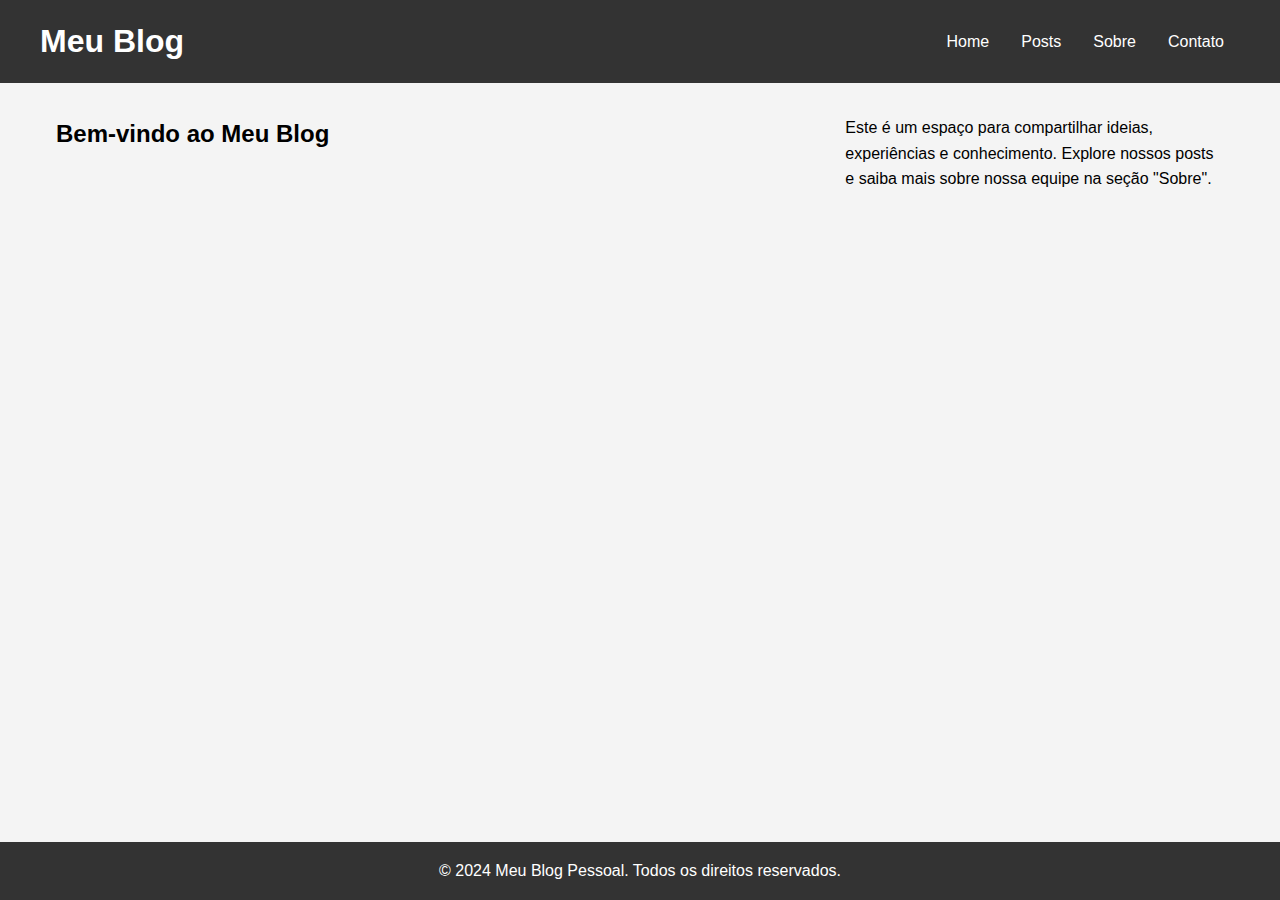
==== commit 7e3ff6fa: "Merge branch 'main' into only-css" ====
--- a/index.html
+++ b/index.html
@@ -20,14 +20,11 @@
     </header>
 
     <main>
-      <div class="titulo-descricao">
-
       <h2>Bem-vindo ao Meu Blog</h2>
       <p>
         Este é um espaço para compartilhar ideias, experiências e conhecimento.
         Explore nossos posts e saiba mais sobre nossa equipe na seção "Sobre". 
       </p>
-      </div>
     </main>
 
     <footer>
--- a/styles.css
+++ b/styles.css
@@ -4,31 +4,20 @@
   box-sizing: border-box;
 }
 
-:root {
-  --primary-color: #2c3e50;
-  --secondary-color: #3498db;
-  --accent-color: #e74c3c;
-  --text-color: #333;
-  --light-bg: #ecf0f1;
-  --white: #ffffff;
-}
-
 body {
-  font-family: 'Segoe UI', Tahoma, Geneva, Verdana, sans-serif;
+  font-family: Arial, sans-serif;
   line-height: 1.6;
-  background-color: var(--light-bg);
+  background-color: #f4f4f4;
   display: flex;
   flex-direction: column;
   min-height: 100vh;
   margin: 0;
-  color: var(--text-color);
 }
 
 header {
-  background: linear-gradient(to right, var(--primary-color), var(--secondary-color));
-  color: var(--white);
-  padding: 1.5rem;
-  box-shadow: 0 2px 5px rgba(0, 0, 0, 0.1);
+  background-color: #333;
+  color: white;
+  padding: 1rem;
 }
 
 nav {
@@ -39,46 +28,36 @@
   margin: 0 auto;
 }
 
-nav h1 {
-  font-size: 2rem;
-  font-weight: 700;
-  text-transform: uppercase;
-  letter-spacing: 1px;
-}
-
 nav ul {
   display: flex;
   list-style: none;
-  gap: 1rem;
 }
 
 nav ul li a {
-  color: var(--white);
+  color: white;
   text-decoration: none;
-  padding: 0.7rem 1.2rem;
-  border-radius: 25px;
-  transition: all 0.3s ease;
-  font-weight: 500;
+  padding: 0.5rem 1rem;
 }
 
 nav ul li a:hover {
-  background-color: rgba(255, 255, 255, 0.2);
-  transform: translateY(-2px);
+  background-color: #555;
+  border-radius: 3px;
 }
 
 main {
   flex: 1;
   max-width: 1200px;
   margin: 2rem auto;
-  padding: 0 2rem;
   display: grid;
-  grid-template-columns: 2fr 1fr;  /* 2/3 para posts, 1/3 para formulário */
+  grid-template-columns: 2fr 1fr; 
   gap: 2rem;
-}
-
-.posts-container {
+  padding: 0 1rem;
+}
+
+#posts {
+  max-height: 400px;
   overflow-y: auto;
-  max-height: 80vh;  /* Altura máxima com scroll */
+  max-height: 80vh; 
   padding-right: 1rem;
 }
 
@@ -96,130 +75,65 @@
   border-radius: 4px;
 }
 
-.sidebar {
-  position: sticky;
-  top: 2rem;
-  height: fit-content;
-}
-
-.novo-post-form {
-  position: sticky;
-  top: 2rem;
-}
-
-main h2 {
-  color: var(--primary-color);
-  font-size: 2.5rem;
+.post {
+  background-color: white;
+  padding: 1.5rem;
   margin-bottom: 1.5rem;
-  text-align: center;
-}
-
-main p {
-  font-size: 1.1rem;
-  color: var(--text-color);
-  line-height: 1.8;
-  margin-bottom: 1.5rem;
-}
-
-.post {
-  background-color: var(--white);
-  padding: 2rem;
-  margin-bottom: 2rem;
-  border-radius: 10px;
-  box-shadow: 0 4px 6px rgba(0, 0, 0, 0.1);
-  transition: transform 0.3s ease;
-}
-
-.post:hover {
-  transform: translateY(-5px);
-}
-
-.post h2 {
-  color: var(--primary-color);
-  font-size: 1.8rem;
-  margin-bottom: 1rem;
+  border-radius: 5px;
+  box-shadow: 0 2px 5px rgba(0, 0, 0, 0.1);
+}
+
+.post p {
+  max-height: 100px;
+  overflow: hidden;
+  transition: max-height 0.3s ease-out;
+}
+
+.post p.expandido {
+  max-height: 1000px;
+  overflow: visible;
 }
 
 .data {
-  color: var(--secondary-color);
+  color: #666;
   font-size: 0.9rem;
-  font-weight: 500;
-  margin-bottom: 1rem;
-  display: block;
-}
-
+}
+
+/* Botões */
 .btn-ler-mais {
-  background-color: var(--secondary-color);
-  color: var(--white);
+  background-color: #333;
+  color: white;
   border: none;
-  padding: 0.8rem 1.5rem;
-  border-radius: 25px;
+  padding: 0.5rem 1rem;
+  border-radius: 3px;
   cursor: pointer;
-  font-weight: 600;
-  transition: all 0.3s ease;
+  margin-top: 1rem;
 }
 
 .btn-ler-mais:hover {
-  background-color: var(--primary-color);
-  transform: scale(1.05);
-}
-
-.novo-post-form {
-  background-color: var(--white);
-  padding: 2rem;
-  margin-bottom: 2rem;
-  border-radius: 10px;
-  box-shadow: 0 4px 6px rgba(0, 0, 0, 0.1);
-}
-
-.novo-post-form h3 {
-  color: var(--primary-color);
-  margin-bottom: 1.5rem;
-  font-size: 1.5rem;
-}
-
-.novo-post-form input,
-.novo-post-form textarea {
-  width: 100%;
-  padding: 1rem;
-  margin-bottom: 1rem;
-  border: 2px solid #e0e0e0;
-  border-radius: 8px;
-  font-size: 1rem;
-  transition: border-color 0.3s ease;
-}
-
-.novo-post-form input:focus,
-.novo-post-form textarea:focus {
-  outline: none;
-  border-color: var(--secondary-color);
+  background-color: #555;
 }
 
 .btn-criar-post {
-  background-color: var(--accent-color);
-  color: var(--white);
+  background-color: #4caf50;
+  color: white;
   border: none;
-  padding: 0.8rem 1.5rem;
-  border-radius: 25px;
+  padding: 0.5rem 1rem;
+  border-radius: 3px;
   cursor: pointer;
-  font-weight: 600;
-  transition: all 0.3s ease;
 }
 
 .btn-criar-post:hover {
-  background-color: #c0392b;
-  transform: scale(1.05);
-}
-
-footer {
-  background: linear-gradient(to right, var(--primary-color), var(--secondary-color));
-  color: var(--white);
-  text-align: center;
+  background-color: #45a049;
+}
+
+.perfil {
+  background-color: white;
   padding: 1.5rem;
-  margin-top: 2rem;
-}
-
-/* Responsividade */
+  border-radius: 5px;
+  box-shadow: 0 2px 5px rgba(0, 0, 0, 0.1);
+}
+
 @media (max-width: 768px) {
   nav {
     flex-direction: column;
@@ -236,7 +150,7 @@
   }
 
   main {
-    grid-template-columns: 1fr;  /* Uma coluna em telas menores */
+    grid-template-columns: 1fr;  
     padding: 0 1rem;
   }
 
@@ -253,39 +167,39 @@
   .post {
     padding: 1.5rem;
   }
-}
-
-.titulo-descricao {
-  position: absolute;
-  top: 50%;
-  left: 50%;
-  transform: translate(-50%, -50%);
+
+}
+
+footer {
+  background-color: #333;
+  color: white;
   text-align: center;
-  max-width: 600px;
-}
-.titulo-descricao h2 {
-  margin-bottom: 10px; 
-}
-
-.titulo-descricao p {
-  font-size: 18px;
-  color: #666;}
-
-.sobre {
-  position: absolute;
-  top: 50%;
-  left: 50%;
-  transform: translate(-50%, -50%);
-  text-align: center;
-  max-width: 600px;
-}
-
-.contato {
-  position: absolute;
-  top: 50%;
-  left: 50%;
-  transform: translate(-50%, -50%);
-  text-align: center;
-  max-width: 599px;
-}
-
+  padding: 1rem;
+  position: relative;
+  bottom: 0;
+  width: 100%;
+}
+
+.novo-post-form {
+  background-color: white;
+  padding: 1.5rem;
+  margin-bottom: 1.5rem;
+  border-radius: 5px;
+  box-shadow: 0 2px 5px rgba(0, 0, 0, 0.1);
+}
+
+.novo-post-form input,
+.novo-post-form textarea {
+  width: 100%;
+  padding: 0.5rem;
+  margin-bottom: 1rem;
+  border: 1px solid #ddd;
+  border-radius: 3px;
+}
+
+.novo-post-form textarea {
+  max-width: 100%;
+  max-height: 150px;
+  overflow-y: auto;
+  resize: vertical;
+}
